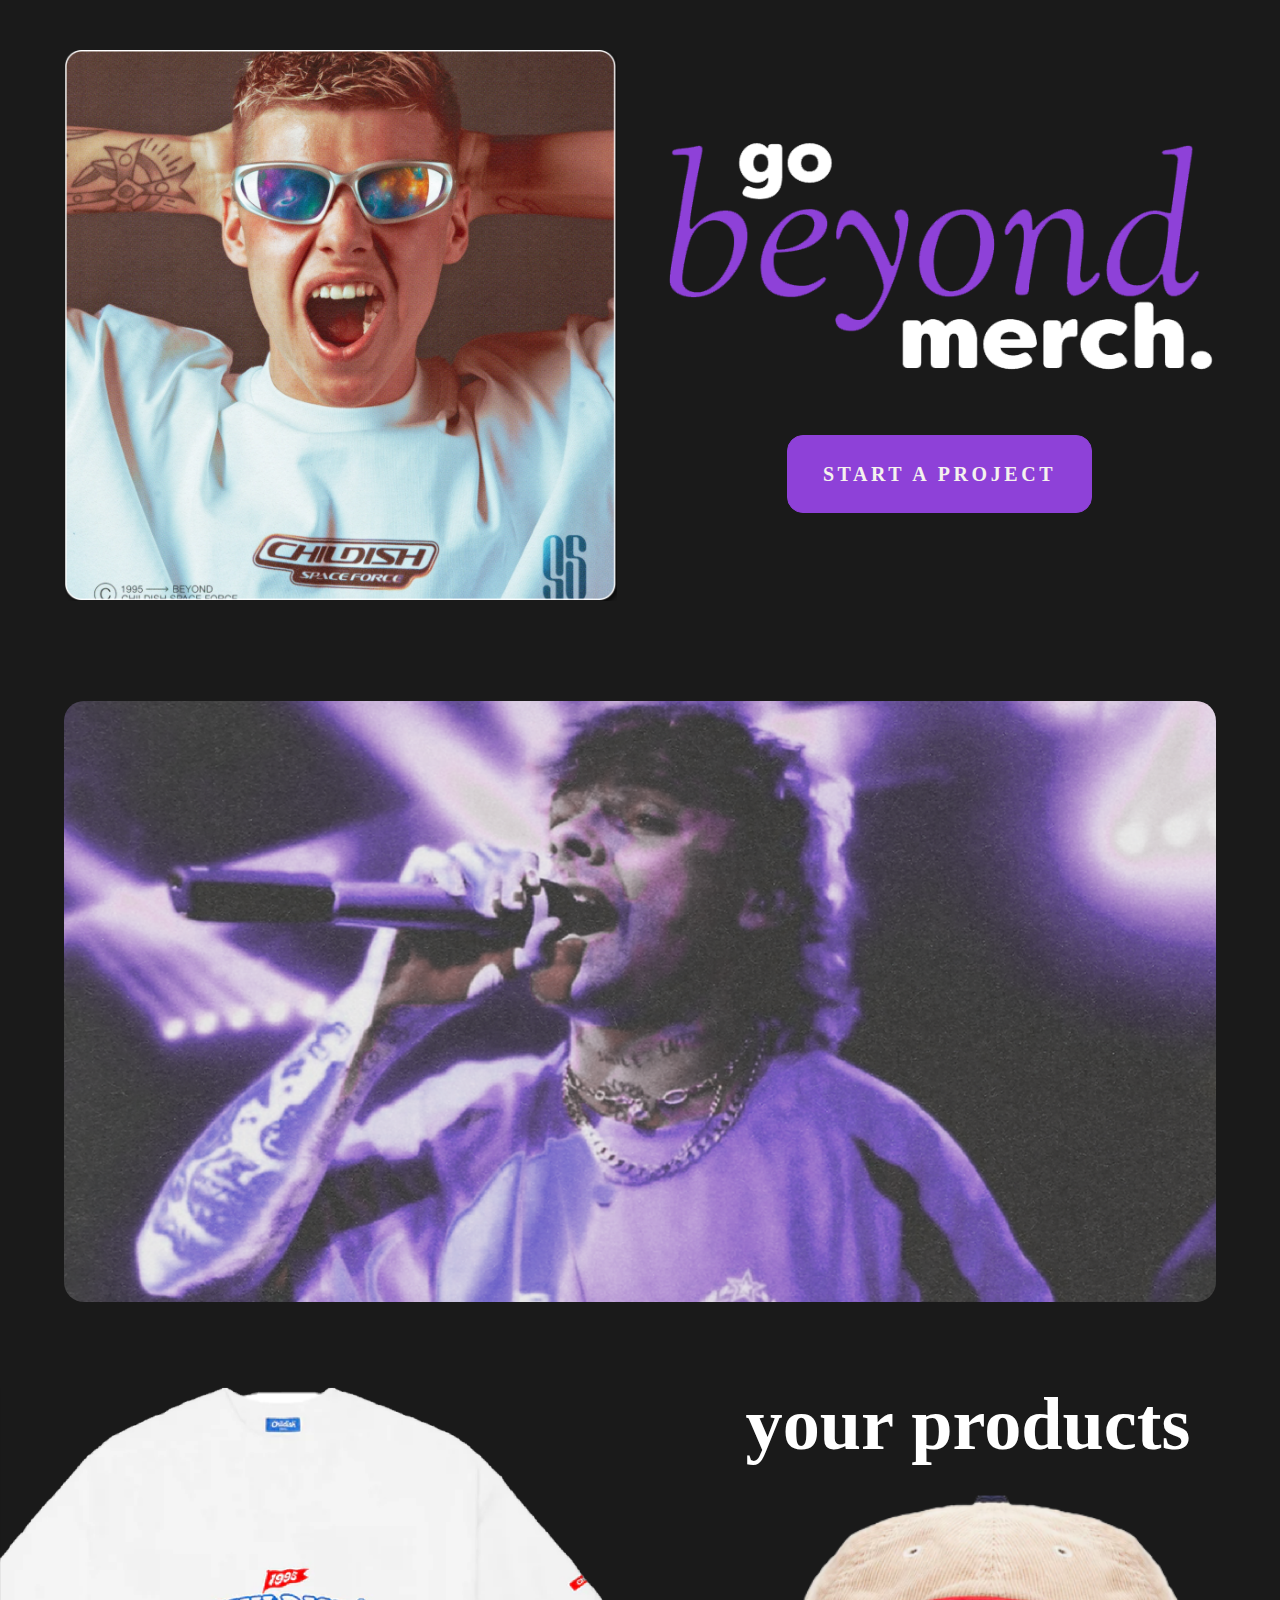
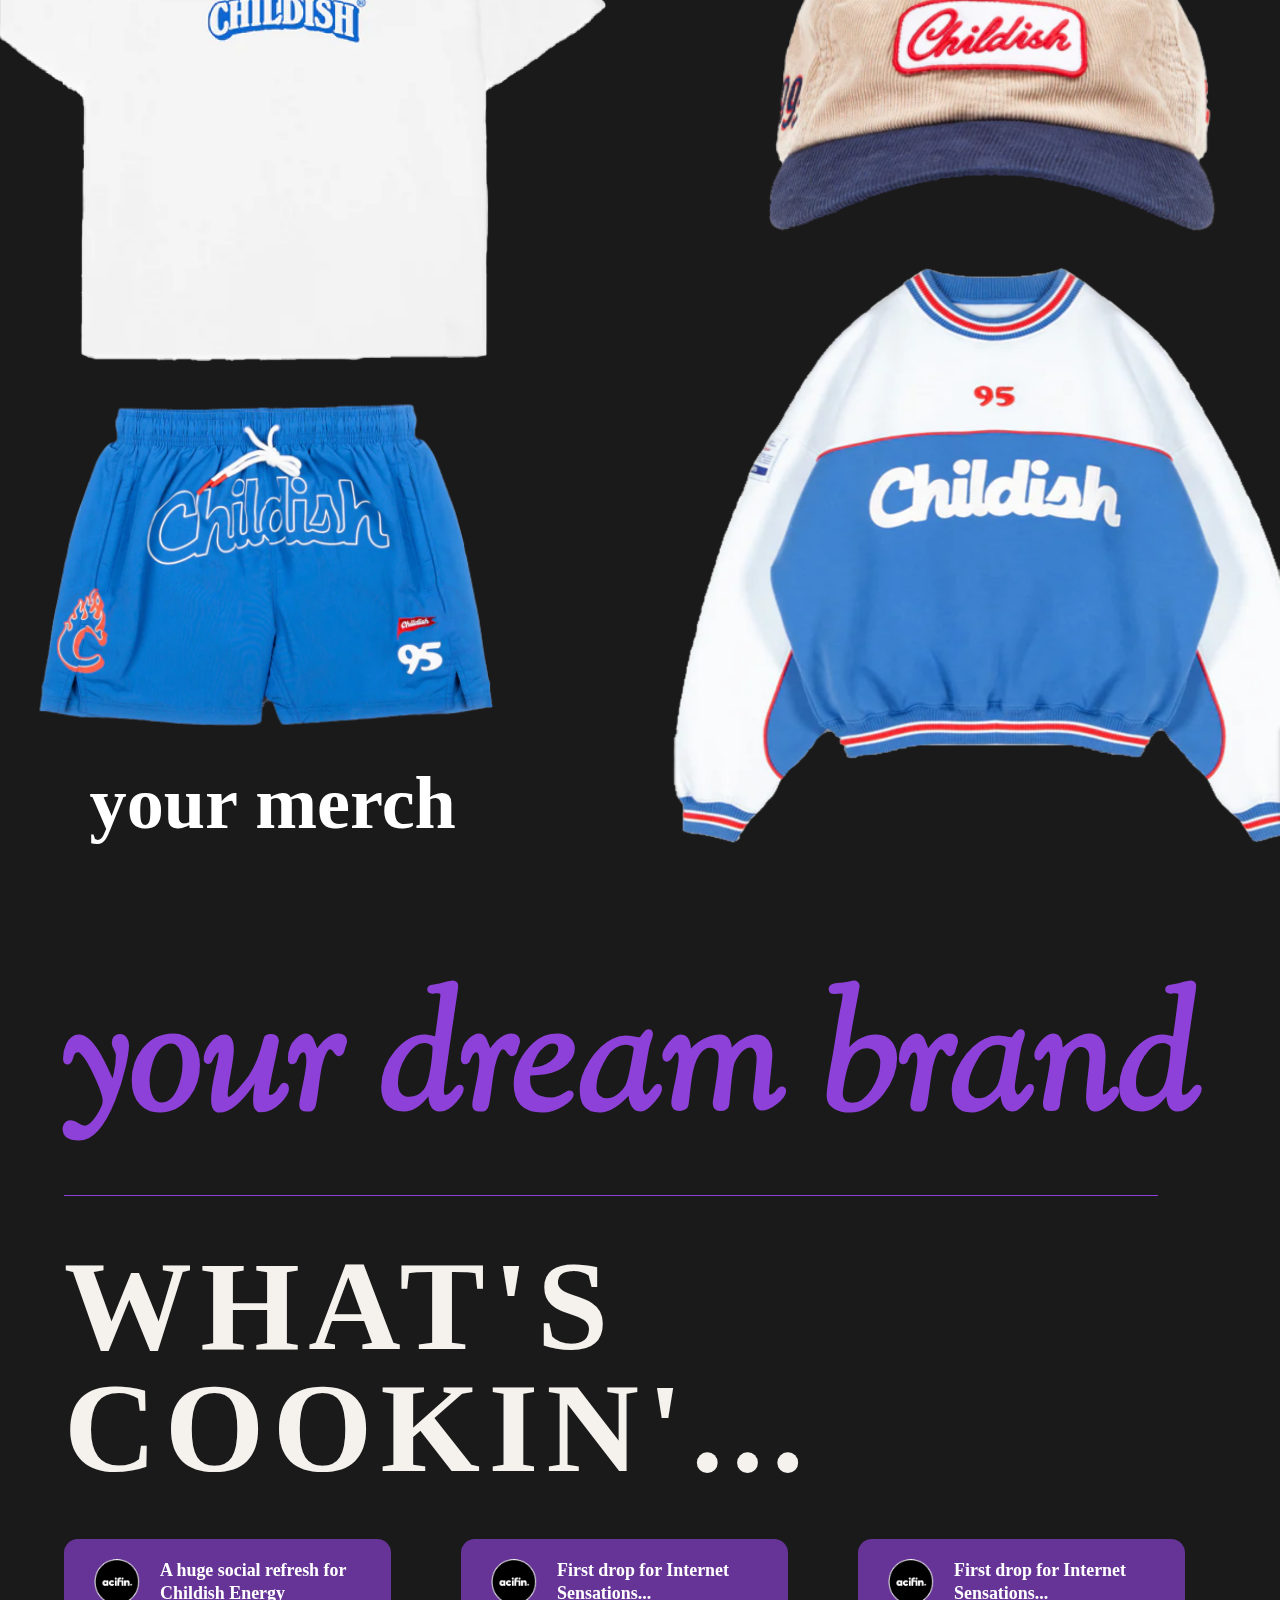
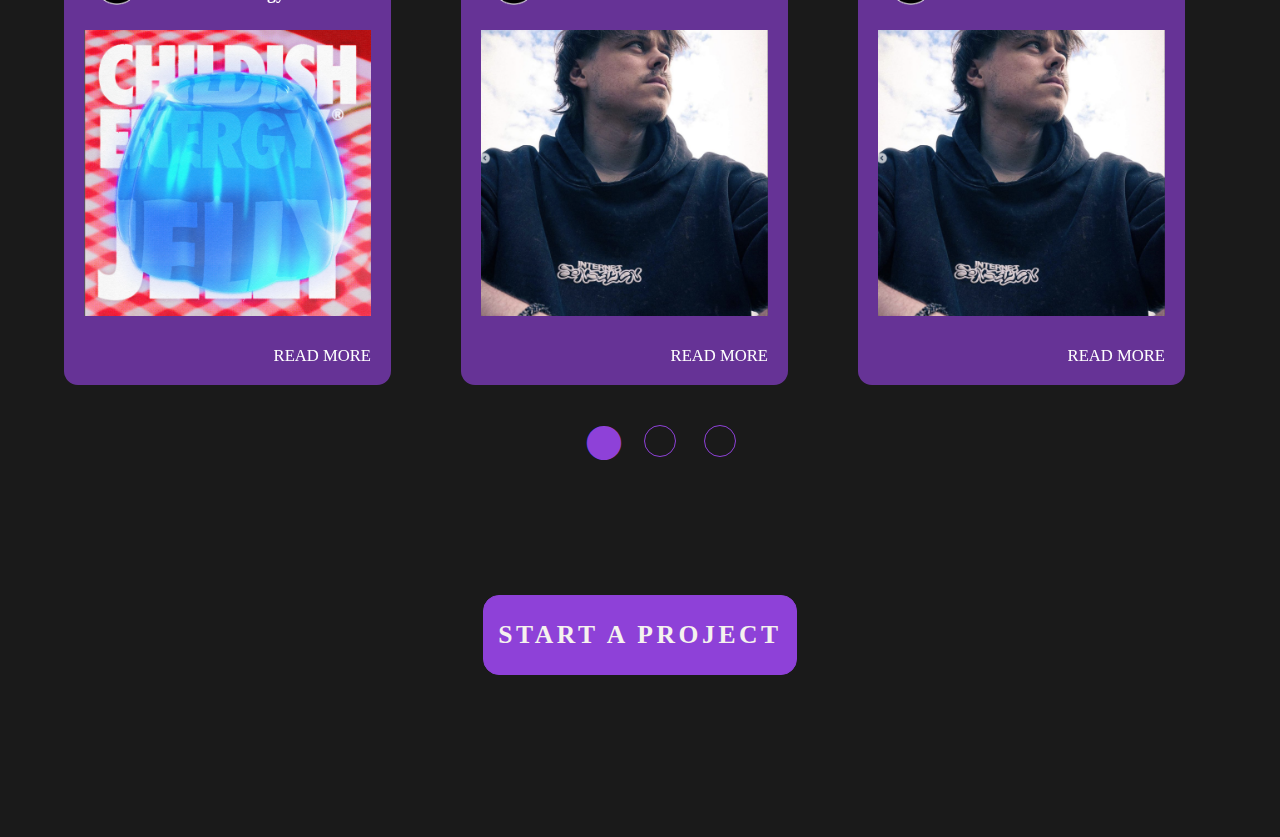
==== index.html @ aa903316 "Add files via upload" ====
<!DOCTYPE html>
<html lang="en">
<head>
    <meta charset="UTF-8">
    <meta name="viewport" content="width=device-width, initial-scale=1.0">
    <link href="https://db.onlinewebfonts.com/c/bab15956435794e3d48309ddf0700b4c?family=Filson+Soft" rel="stylesheet">
    <link rel="stylesheet" type="text/css" href="assets/slick/slick.css">
    <link rel="stylesheet" type="text/css" href="assets/slick/slick-theme.css">
    <link rel="stylesheet" href="assets/style.css">
    <title>Merch</title>
</head>
<body>
    <main class="main_merch_sec">
        <div class="container">
            <section class="merch_container">
                <div class="merch_img_sec">
                    <img src="assets/images/merch_intro_img.png" alt="Merch_Intro">
                </div>
                <div class="merch_intro_sec">
                    <img src="assets/images/merch_intro_txt.png" alt="Merch_txt">
                    <button class="merch_btn">START A PROJECT</button>
                </div>
            </section>
        </div>
        <section class="product_scrollBar">
            <div class="container">
                <div class="scrollBar_line"></div>
            </div>
            
            <div class="container">
                <div class="scrollBar_line"></div>
            </div>
        </section>
        <section class="mobile_product_scroll_container" style="display: none;">
            <div class="line"></div>
            <img src="assets/images/productscroll.gif" alt="Product_scroll">
        </section>
        <section class="merch_poster_sec">
            <div class="container">
                <img src="assets/images/merch_singer.png" alt="Merch Poster">
            </div>
        </section>
        <section class="merch_product_sec">
            <div class="merch_pro_sec_1">
                <div class="merch_pro_img_1">
                    <img src="assets/images/childish-t-shirt.png" alt="Childish T-Shirt">
                </div>
                <div class="merch_pro_img_2">
                    <img src="assets/images/product_shorts.png" alt="Childish Shorts">
                </div>
                
                <h3>your merch</h3>
            </div>
            <div class="merch_pro_sec_2">
                <h3>your products</h3>
                <div class="merch_pro_img_3">
                    <img src="assets/images/product_cap.png" alt="Childish Cap">
                </div>
                <div class="merch_pro_img_4">
                    <img src="assets/images/product_hoodie.png" alt="Childish Hoodie">
                </div>
            </div>
        </section>
        <section class="dream_txt_sec">
            <div class="container">
                <h1>your dream brand</h1>
                <div class="line"></div>
            </div>
        </section>
        <section class="childish_slider_sec">
            <div class="container">
                <h1>WHAT'S COOKIN'...</h1>
            </div>
        </section>
        <section class="slider_wrapper">
            <div class="container">
                <div class="slider">
                    <div class="slider_content">
                        <div class="slider_content_header">
                            <img src="assets/images/acifin_slider_logo.png" alt="Slider Logo">
                            <h4>A huge social refresh for Childish Energy</h4>
                        </div>
                        <div class="slider_content_main">
                            <img src="assets/images/slider_img_1.png" alt="Slider IMG">
                        </div>
                        <div class="slider_read_more">
                            <p>READ MORE</p>
                        </div>
                    </div>
                    <div class="slider_content">
                        <div class="slider_content_header">
                            <img src="assets/images/acifin_slider_logo.png" alt="Slider Logo">
                            <h4>First drop for Internet Sensations...</h4>
                        </div>
                        <div class="slider_content_main">
                            <img src="assets/images/slider_img_2.png" alt="Slider IMG">
                        </div>
                        <div class="slider_read_more">
                            <p>READ MORE</p>
                        </div>
                    </div>
                    <div class="slider_content">
                        <div class="slider_content_header">
                            <img src="assets/images/acifin_slider_logo.png" alt="Slider Logo">
                            <h4>First drop for Internet Sensations...</h4>
                        </div>
                        <div class="slider_content_main">
                            <img src="assets/images/slider_img_2.png" alt="Slider IMG">
                        </div>
                        <div class="slider_read_more">
                            <p>READ MORE</p>
                        </div>
                    </div>
                    <div class="slider_content">
                        <div class="slider_content_header">
                            <img src="assets/images/acifin_slider_logo.png" alt="Slider Logo">
                            <h4>A huge social refresh for Childish Energy</h4>
                        </div>
                        <div class="slider_content_main">
                            <img src="assets/images/slider_img_1.png" alt="Slider IMG">
                        </div>
                        <div class="slider_read_more">
                            <p>READ MORE</p>
                        </div>
                    </div>
                    <div class="slider_content">
                        <div class="slider_content_header">
                            <img src="assets/images/acifin_slider_logo.png" alt="Slider Logo">
                            <h4>First drop for Internet Sensations...</h4>
                        </div>
                        <div class="slider_content_main">
                            <img src="assets/images/slider_img_2.png" alt="Slider IMG">
                        </div>
                        <div class="slider_read_more">
                            <p>READ MORE</p>
                        </div>
                    </div>
                    <div class="slider_content">
                        <div class="slider_content_header">
                            <img src="assets/images/acifin_slider_logo.png" alt="Slider Logo">
                            <h4>First drop for Internet Sensations...</h4>
                        </div>
                        <div class="slider_content_main">
                            <img src="assets/images/slider_img_2.png" alt="Slider IMG">
                        </div>
                        <div class="slider_read_more">
                            <p>READ MORE</p>
                        </div>
                    </div>
                </div>
            </div>
        </section>
        <section class="read_more_sec">
            <div class="container">
                <button class="merch_btn">START A PROJECT</button>
            </div>
        </section>
    </main>
    <script src="https://code.jquery.com/jquery-2.2.0.min.js" type="text/javascript"></script>
    <script src="assets/slick/slick.js" type="text/javascript" charset="utf-8"></script>
    <script type="text/javascript">
        $(document).on('ready', function() {
            $('.slider').slick({
                dots: true,
                arrows: false,
                infinite: true,
                slidesToShow: 3,
                slidesToScroll: 2,
                responsive: [
                    {
                    breakpoint: 1024,
                    settings: {
                        slidesToShow: 3,
                        slidesToScroll: 1,
                        infinite: true,
                        dots: true
                    }
                    },
                    {
                    breakpoint: 768,
                    settings: {
                        slidesToShow: 2,
                        slidesToScroll: 1
                    }
                    },
                    {
                    breakpoint: 590,
                    settings: {
                        slidesToShow: 1,
                        slidesToScroll: 1
                    }
                    }
                ]
            });
        });
    </script>
</body>
</html>
---- assets/style.css ----
* {
    margin: 0px;
    padding: 0px;
}
@font-face {
    font-family: "ofl-sorts-mill-goudy";
    src: url('../assets/fonts/ofl-sorts-mill-goudy.italic.otf') format('opentype');
    font-weight: normal;
    font-style: italic;
}
body {
    background: #1A1A1A;
    font-family: 'Filson Soft';
}
.main_merch_sec {
    display: flex;
    max-width: 100%;
    flex-flow: column wrap; 
}
.container {
    width: 90%;
    margin: 0 auto;
}
.main_merch_sec .container .merch_container {
    display: flex;
    max-width: 100%;
    align-items: center;
    justify-content: space-between;
    padding: 50px 0px;
}
.main_merch_sec .container .merch_container .merch_img_sec {
    display: flex;
    width: 48%;
    height: 100%;
    align-items: center;
    justify-content: center;
}
.main_merch_sec .container .merch_container .merch_img_sec img {
    width: 100%;
}
.main_merch_sec .container .merch_container .merch_intro_sec {
    display: flex;
    flex-direction: column;
    width: 48%;
    height: 100%;
    align-items: center;
    justify-content: center;
}
.main_merch_sec .container .merch_container .merch_intro_sec img {
    width: 100%;
}
.main_merch_sec .container .merch_container .merch_intro_sec .merch_btn {
    display: flex;
    width: 55%;
    align-items: center;
    justify-content: center;
    margin-top: 60px;
    background: #8E41D8;
    border: 1px solid #8E41D8;
    border-radius: 16px;
    padding: 23px 0px;
    color: #F5F2EE;
    font-size: 38px;
    line-height: 46px;
    letter-spacing: 3.57px;
    font-weight: 900;
    font-family: 'Filson Soft';
}
.mobile_product_scroll_container {
    display: flex;
    width: 100%;
    flex-flow: column wrap;
    align-items: center;
    justify-content: center;
    padding-bottom: 50px;
}
.mobile_product_scroll_container img {
    object-fit: contain;
    max-width: 100%;
}
.mobile_product_scroll_container .line {
    border-bottom: 1px solid #8E41D8;
    width: 82%;
    margin-bottom: 20px;
}
.main_merch_sec .merch_poster_sec {
    width: 100%;
    padding: 50px 0px 80px;
}
.main_merch_sec .merch_poster_sec .container img {
    width: 100%;
    border-radius: 20px;
}
.merch_product_sec {
    display: flex;
    max-width: 100%;
    align-items: center;
    justify-content: space-between;
    padding-bottom: 50px;
}
.merch_product_sec .merch_pro_sec_1 {
    display: flex;
    max-width: 50%;
    flex-flow: column wrap;
    gap: 30px;
    align-items: flex-start;
    justify-content: center;
}
.merch_product_sec .merch_pro_sec_1 h3 {
    color: #FFFFFF;
    font-size: 5.8vw;
    line-height: 6vw;
    width: 100%;
    padding-left: 7vw;
}
.merch_product_sec .merch_pro_sec_1 .merch_pro_img_1 {
    display: flex;
    width: 95%;
    align-items: center;
    justify-content: flex-start;
}
.merch_product_sec .merch_pro_sec_1 .merch_pro_img_1 img {
    width: 100%;
}
.merch_product_sec .merch_pro_sec_1 .merch_pro_img_2 {
    display: flex;
    width: 85%;
    align-items: center;
    justify-content: center;
}
.merch_product_sec .merch_pro_sec_1 .merch_pro_img_2 img {
    width: 90%;
}
.merch_product_sec .merch_pro_sec_2 {
    display: flex;
    max-width: 50%;
    flex-flow: column wrap;
    gap: 30px;
    align-items: flex-end;
    justify-content: center;
}
.merch_product_sec .merch_pro_sec_2 h3 {
    color: #FFFFFF;
    font-size: 5.8vw;
    line-height: 6vw;
    padding-right: 7vw;
}
.merch_product_sec .merch_pro_sec_2 .merch_pro_img_3 {
    display: flex;
    width: 85%;
    align-items: center;
    justify-content: center;
}
.merch_product_sec .merch_pro_sec_2 .merch_pro_img_3 img {
    width: 90%;
}
.merch_product_sec .merch_pro_sec_2 .merch_pro_img_4 {
    display: flex;
    width: 95%;
    align-items: center;
    justify-content: flex-end;
}
.merch_product_sec .merch_pro_sec_2 .merch_pro_img_4 img {
    width: 100%;
}
.main_merch_sec .dream_txt_sec {
    width: 100%;
    padding: 50px 0px;
}
.main_merch_sec .dream_txt_sec .container h1 {
    font-family: 'ofl-sorts-mill-goudy';
    color: #8E41D8;
    font-size: 12.9vw;
}
.main_merch_sec .dream_txt_sec .container .line {
    border-bottom: 1px solid #8E41D8;
    width: 95%;
}
.main_merch_sec .childish_slider_sec {
    width: 100%;
    padding: 0px 0px 50px;
}
.main_merch_sec .childish_slider_sec .container h1 {
    color: #F5F2EE;
    font-size: 10vw;
    line-height: 9.5vw;
    letter-spacing: 8.32px;
    font-weight: 900;
}
.slider_wrapper {
    width: 100%;
    padding: 0px 0px 80px;
}
.slider_wrapper .container {
    width: 93%;
    margin: 0 5vw;
}
.slider_wrapper .slider {
    display: flex;
    max-width: 100%;
}
.slider_wrapper .slider .slider_content {
    background: #8f41d8a8;
    border-radius: 14px;
    padding: 20px;
    margin-right: 70px;
}
.slider_wrapper .slider .slider_content .slider_content_header {
    display: flex;
    max-width: 100%;
    gap: 20px;
    align-items: center;
    margin-bottom: 25px;
}
.slider_wrapper .slider .slider_content .slider_content_header img {
    width: 3.6vw;
    padding-left: 10px;
}
.slider_wrapper .slider .slider_content .slider_content_header h4 {
    color: #FFFFFF;
    font-size: 1.46vw;
    line-height: 1.8vw;
    width: 17vw;
}
.slider_wrapper .slider .slider_content .slider_content_main {
    display: flex;
    width: 100%;
    margin-bottom: 30px;
}
.slider_wrapper .slider .slider_content .slider_content_main img {
    width: 100%;
}
.slider_wrapper .slider .slider_content .slider_read_more p {
    color: #fff;
    font-size: 1.3vw;
    line-height: 1.5vw;
    text-align: right;
}
.main_merch_sec .read_more_sec {
    max-width: 100%;
    padding: 100px 0px 130px;
}
.main_merch_sec .read_more_sec .container {
    display: flex;
    align-items: center;
    justify-content: center;
}
.main_merch_sec .read_more_sec .container .merch_btn {
    display: flex;
    width: 24.5vw;
    align-items: center;
    justify-content: center;
    background: #8E41D8;
    border: 1px solid #8E41D8;
    border-radius: 16px;
    padding: 23px 0px;
    color: #F5F2EE;
    font-size: 2vw;
    line-height: 2.5vw;
    letter-spacing: 3.57px;
    font-weight: 900;
    font-family: 'Filson Soft';
}
/* Media Query */
@media screen and (max-width: 1800px) {
    .main_merch_sec .container .merch_container .merch_intro_sec .merch_btn {
        font-size: 35px;
        line-height: 45px;
    }
}
@media screen and (max-width: 1700px) {
    .main_merch_sec .container .merch_container .merch_intro_sec .merch_btn {
        font-size: 32px;
        line-height: 42px;
    }
}
@media screen and (max-width: 1550px) {
    .main_merch_sec .container .merch_container .merch_intro_sec .merch_btn {
        font-size: 26px;
        line-height: 36px;
    }
}
@media screen and (max-width: 1300px) {
    .main_merch_sec .container .merch_container .merch_intro_sec .merch_btn {
        font-size: 20px;
        line-height: 30px;
    }
    .slider_wrapper .slider .slider_content .slider_content_header h4 {
        font-size: 1.4vw;
        width: 15vw;
    }
}
@media screen and (max-width: 1080px) {
    .main_merch_sec .container .merch_container .merch_intro_sec .merch_btn {
        font-size: 17px;
        line-height: 27px;
    }
    .slider_wrapper .slider .slider_content .slider_content_header h4 {
        font-size: 1vw;
        line-height: 1.4vw;
        width: 13.4vw;
    }
    .main_merch_sec .read_more_sec {
        padding: 100px 0px 60px;
    }
    .main_merch_sec .read_more_sec .container .merch_btn {
        width: 26vw;
    }
}
@media screen and (max-width: 990px) {
    .main_merch_sec .container .merch_container .merch_intro_sec .merch_btn {
        width: 70%;
        font-size: 17px;
        line-height: 27px;
        padding: 15px 0px;
    }
    .main_merch_sec .read_more_sec .container .merch_btn {
        width: 28vw;
    }
}
@media screen and (max-width: 767px) {
    .main_merch_sec .container .merch_container {
        flex-direction: column-reverse;
    }
    .main_merch_sec .container .merch_container .merch_intro_sec {
        width: 100%;
        margin-bottom: 40px;
    }
    .main_merch_sec .container .merch_container .merch_intro_sec .merch_btn {
        width: 55%;
        font-size: 26px;
        line-height: 36px;
        padding: 15px 0px;
    }
    .main_merch_sec .container .merch_container .merch_img_sec {
        width: 100%;
    }
    .mobile_product_scroll_container {
        display: flex !important;
    } 
    .main_merch_sec .merch_poster_sec {
        padding: 0px 0px 80px;
    }
    .main_merch_sec .childish_slider_sec {
        padding: 0px;
    }
    .slider_wrapper {
        padding: 50px 0px 80px;
    }
    .slider_wrapper .slider .slider_content .slider_content_header h4 {
        font-size: 2vw;
        line-height: 2.4vw;
        width: 21.4vw;
    }
    .main_merch_sec .read_more_sec .container .merch_btn {
        width: 30vw;
    }
    .main_merch_sec .read_more_sec {
        display: none;
    }
}
@media screen and (max-width: 650px) {
    .main_merch_sec .container .merch_container .merch_intro_sec .merch_btn {
        font-size: 21px;
        line-height: 31px;
    }
    .main_merch_sec .read_more_sec .container .merch_btn {
        width: 32vw;
    }
}
@media screen and (max-width: 580px) {
    .slider_wrapper .slider .slider_content .slider_content_header img {
        width: 10vw;
        padding-left: 10px;
    }
    .slider_wrapper .slider .slider_content .slider_content_header h4 {
        font-size: 5vw;
        line-height: 5.4vw;
        width: 57vw;
    }
    .slider_wrapper .slider .slider_content .slider_read_more p {
        font-size: 4vw;
        line-height: 4.5vw;
    }
}
@media screen and (max-width: 540px) {
    .main_merch_sec .container .merch_container .merch_intro_sec .merch_btn {
        font-size: 14px;
        line-height: 24px;
        width: 55%;
        padding: 10px 0px;
        margin-top: 30px;
    }
    .slider_wrapper .slider .slider_content .slider_content_header img {
        width: 12vw;
        padding-left: 10px;
    }
    .slider_wrapper .slider .slider_content .slider_content_header h4 {
        font-size: 4vw;
        line-height: 4.4vw;
        width: 46.4vw;
    }
    .slider_wrapper .slider .slider_content .slider_read_more p {
        font-size: 4vw;
        line-height: 4.5vw;
    }
    .slick-dots {
        width: 92%;
    }
    .slick-dots li.slick-active button:before {
        font-size: 27px;
        line-height: 27px;
    }
    .slick-dots li button:before {
        font-size: 20px;
        line-height: 20px;
        width: 20px;
        height: 20px;
    }
    .slick-dots li {
        margin: 0 5px;
    }
}
@media screen and (max-width: 400px) {
    .main_merch_sec .container .merch_container .merch_intro_sec .merch_btn {
        font-size: 11px;
        line-height: 21px;
    }
}
@media screen and (max-width: 375px) {
    .main_merch_sec .container .merch_container .merch_intro_sec .merch_btn {
        font-size: 10px;
        line-height: 20px;
        padding: 6px 0px;
    }
}
@media screen and (max-width: 320px) {
    .main_merch_sec .container .merch_container .merch_intro_sec .merch_btn {
        font-size: 8px;
        line-height: 18px;
        width: 58%;
    }
}
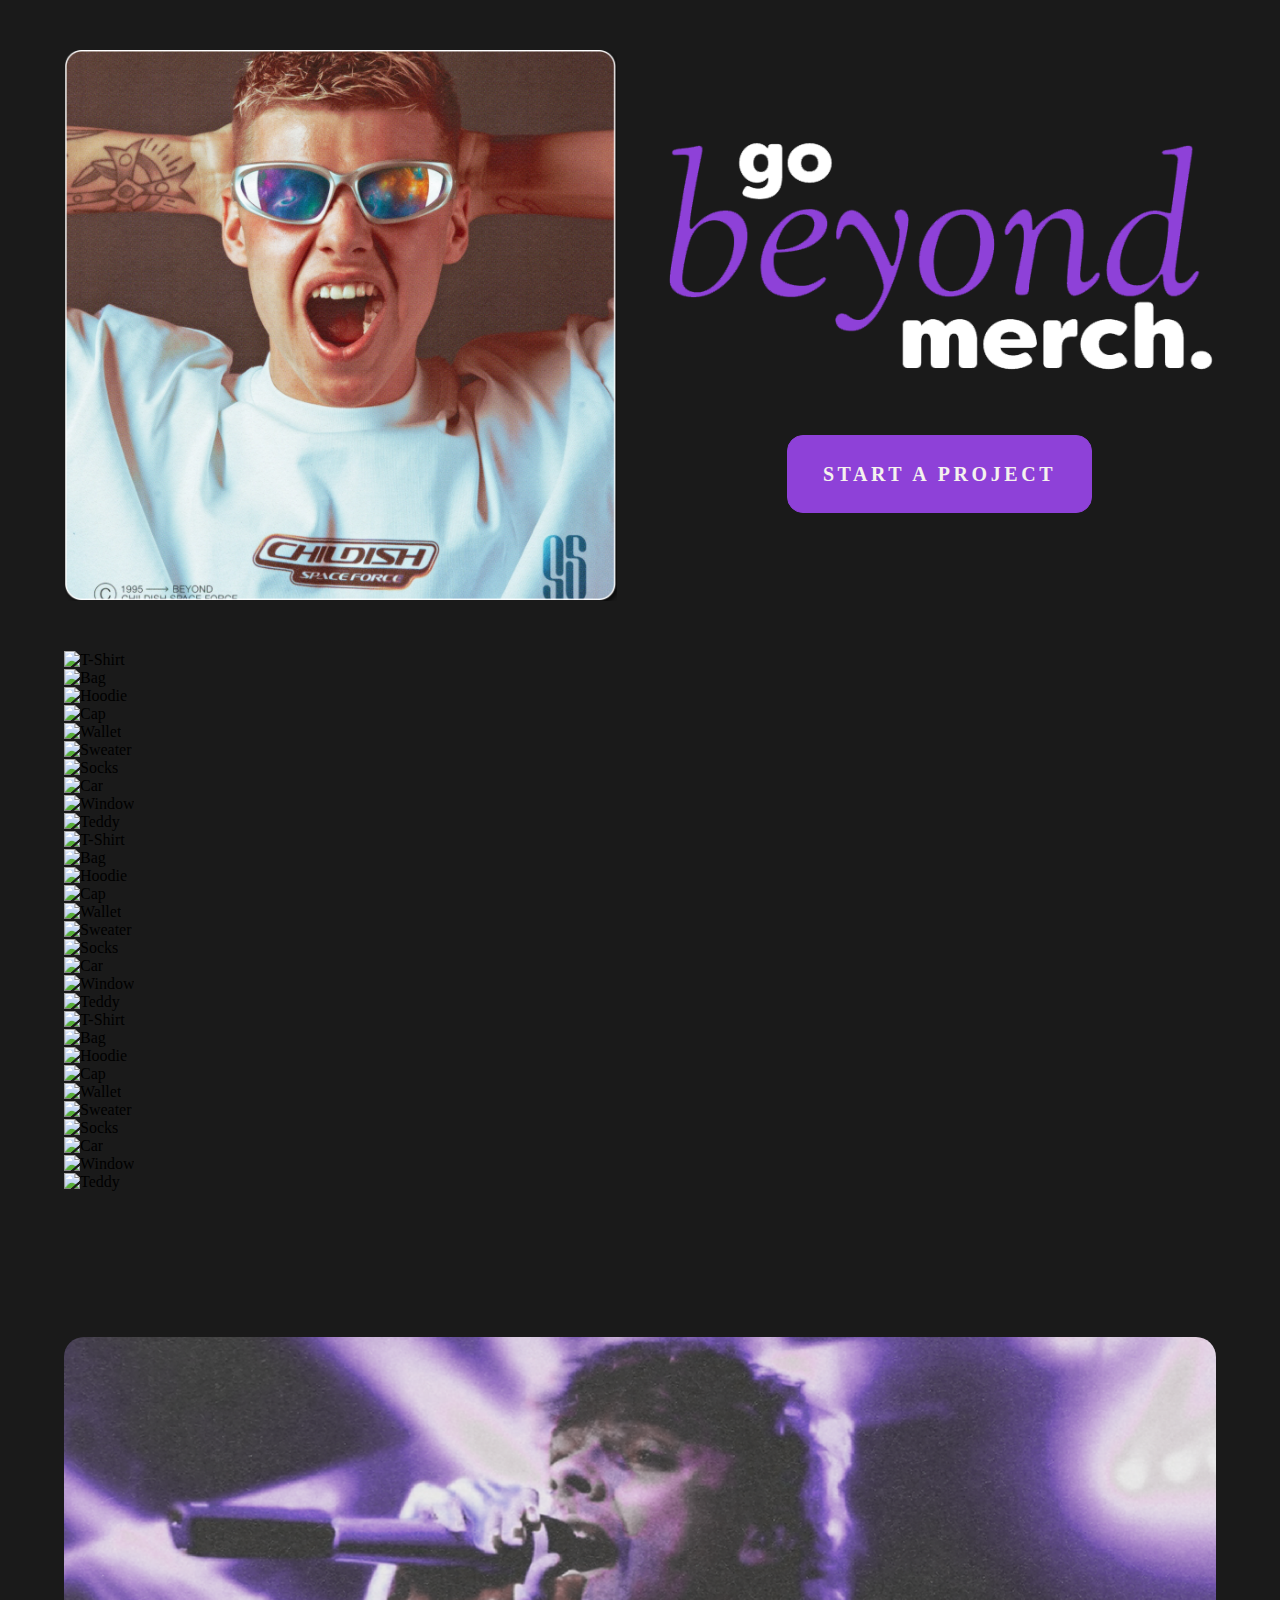
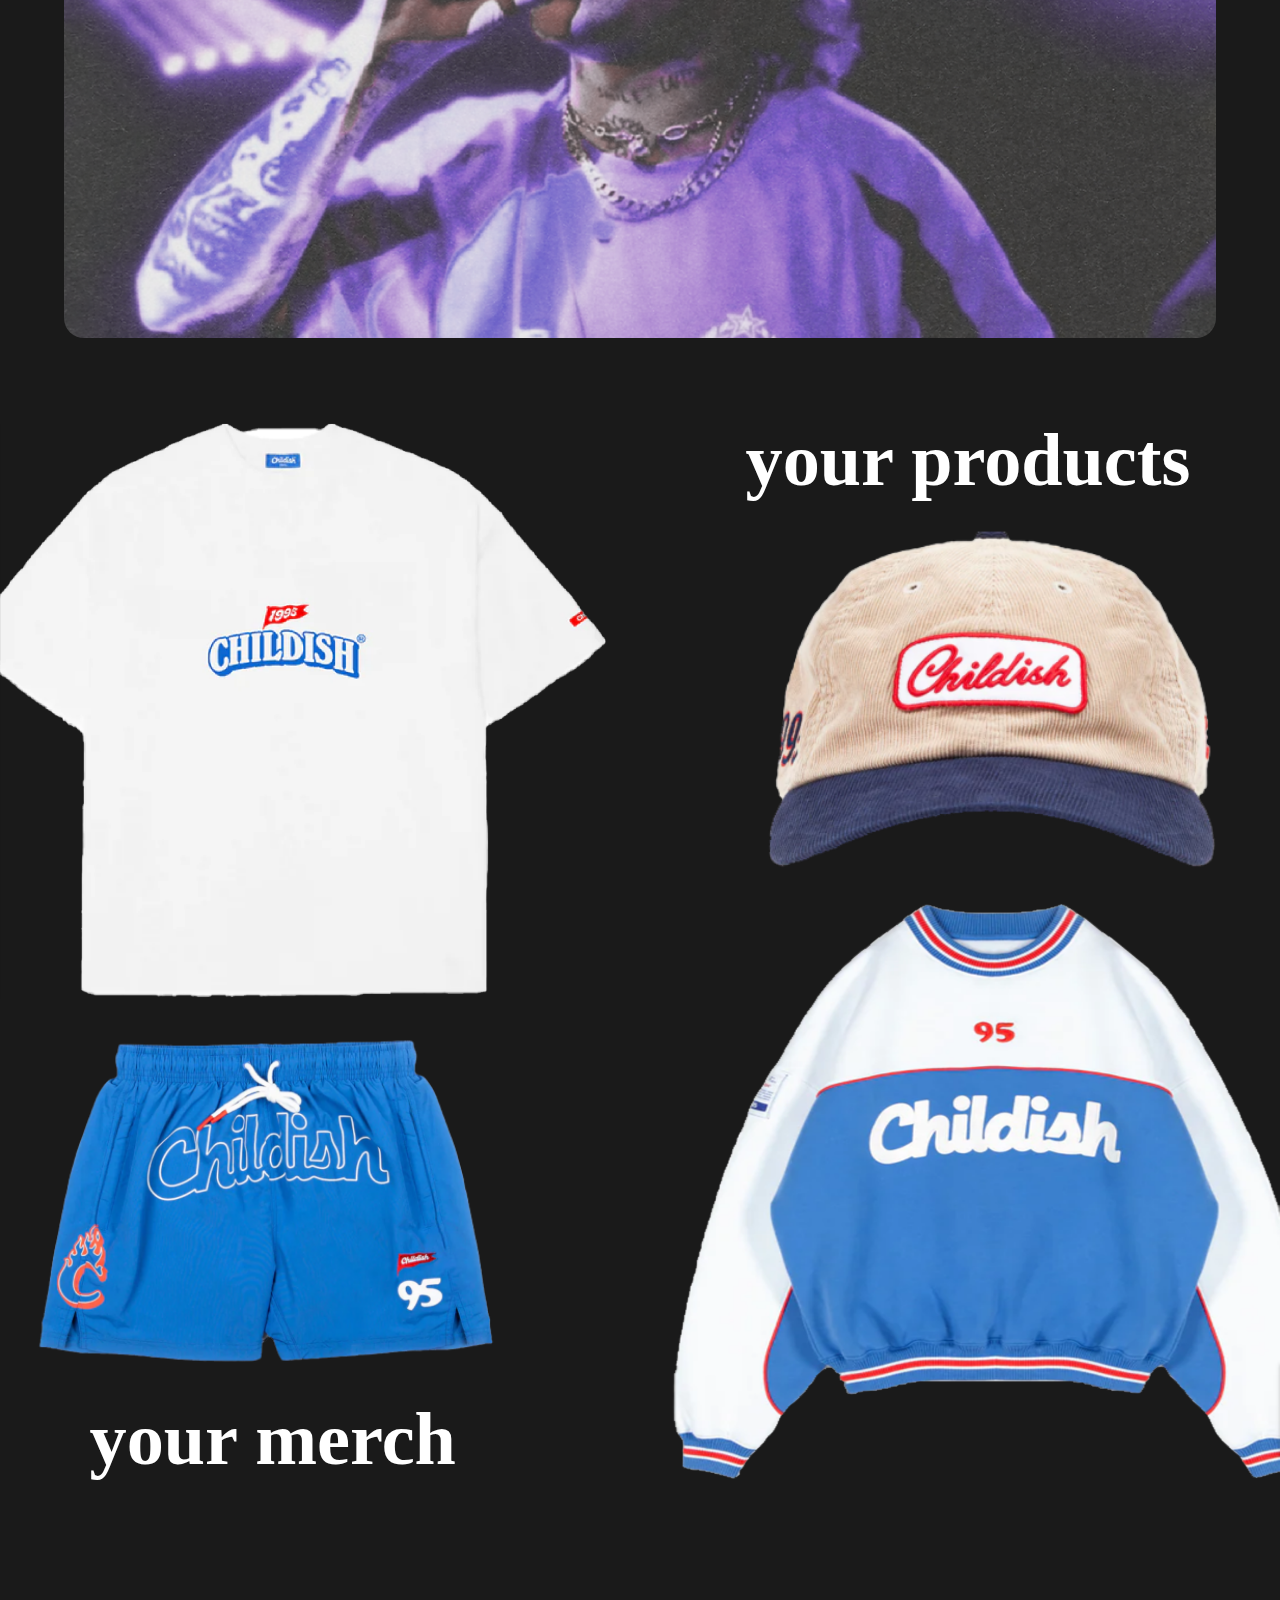
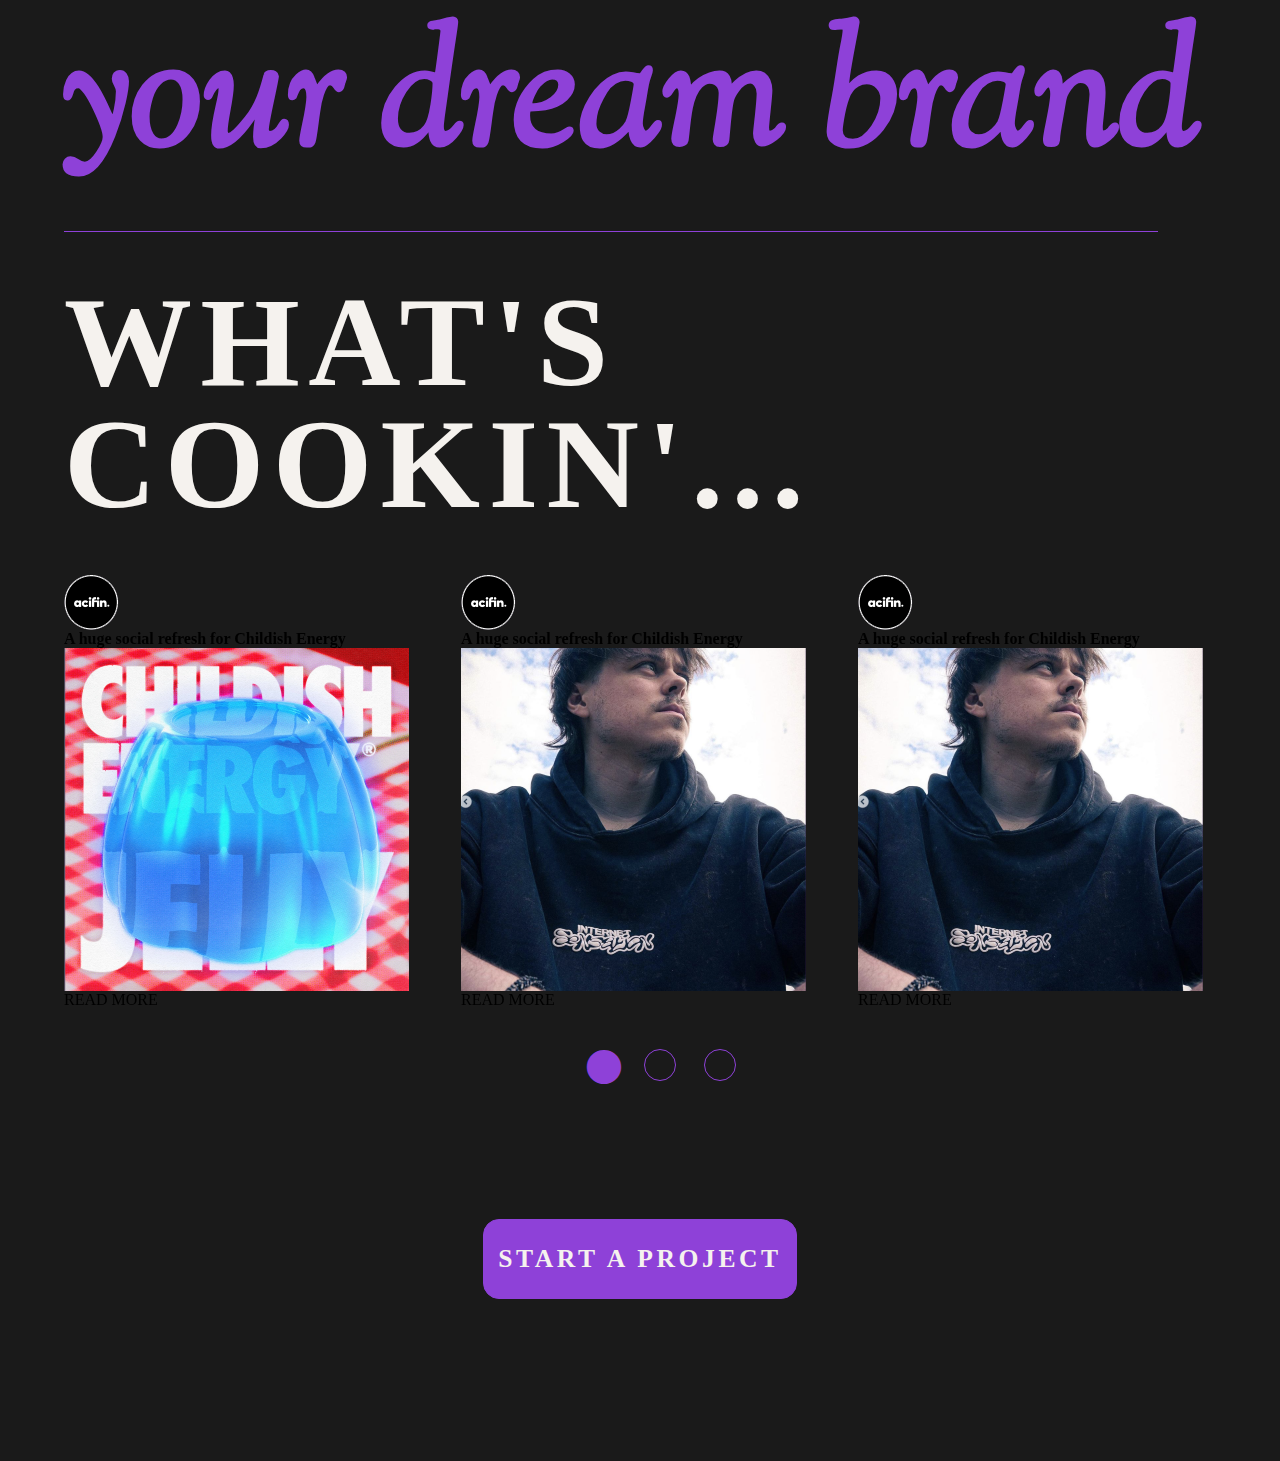
==== commit cc689460: "Update index.html" ====
--- a/index.html
+++ b/index.html
@@ -26,14 +26,105 @@
             <div class="container">
                 <div class="scrollBar_line"></div>
             </div>
-            
+            <div class="slider">
+                <div class="container">
+                    <div class="slide-track">
+                        <div class="slide">
+                            <img src="assets/images/purple-tshirt.png" alt="T-Shirt" />
+                        </div>
+                        <div class="slide">
+                            <img src="assets/images/purple-bag.png" alt="Bag" />
+                        </div>
+                        <div class="slide">
+                            <img src="assets/images/purple-hoddie.png" alt="Hoodie" />
+                        </div>
+                        <div class="slide">
+                            <img src="assets/images/purple.cap" alt="Cap" />
+                        </div>
+                        <div class="slide">
+                            <img src="assets/images/purple_wallet.png" alt="Wallet" />
+                        </div>
+                        <div class="slide">
+                            <img src="assets/images/purple-sweater.png" alt="Sweater" />
+                        </div>
+                        <div class="slide">
+                            <img src="assets/images/purple-socks.png" alt="Socks" />
+                        </div>
+                        <div class="slide">
+                            <img src="assets/images/purple-car.png" alt="Car" />
+                        </div>
+                        <div class="slide">
+                            <img src="assets/images/purple-window.png" alt="Window" />
+                        </div>
+                        <div class="slide">
+                            <img src="assets/images/purple-teddy.png" alt="Teddy" />
+                        </div>
+                        <div class="slide">
+                            <img src="assets/images/purple-tshirt.png" alt="T-Shirt" />
+                        </div>
+                        <div class="slide">
+                            <img src="assets/images/purple-bag.png" alt="Bag" />
+                        </div>
+                        <div class="slide">
+                            <img src="assets/images/purple-hoddie.png" alt="Hoodie" />
+                        </div>
+                        <div class="slide">
+                            <img src="assets/images/purple.cap" alt="Cap" />
+                        </div>
+                        <div class="slide">
+                            <img src="assets/images/purple_wallet.png" alt="Wallet" />
+                        </div>
+                        <div class="slide">
+                            <img src="assets/images/purple-sweater.png" alt="Sweater" />
+                        </div>
+                        <div class="slide">
+                            <img src="assets/images/purple-socks.png" alt="Socks" />
+                        </div>
+                        <div class="slide">
+                            <img src="assets/images/purple-car.png" alt="Car" />
+                        </div>
+                        <div class="slide">
+                            <img src="assets/images/purple-window.png" alt="Window" />
+                        </div>
+                        <div class="slide">
+                            <img src="assets/images/purple-teddy.png" alt="Teddy" />
+                        </div>
+                        <div class="slide">
+                            <img src="assets/images/purple-tshirt.png" alt="T-Shirt" />
+                        </div>
+                        <div class="slide">
+                            <img src="assets/images/purple-bag.png" alt="Bag" />
+                        </div>
+                        <div class="slide">
+                            <img src="assets/images/purple-hoddie.png" alt="Hoodie" />
+                        </div>
+                        <div class="slide">
+                            <img src="assets/images/purple.cap" alt="Cap" />
+                        </div>
+                        <div class="slide">
+                            <img src="assets/images/purple_wallet.png" alt="Wallet" />
+                        </div>
+                        <div class="slide">
+                            <img src="assets/images/purple-sweater.png" alt="Sweater" />
+                        </div>
+                        <div class="slide">
+                            <img src="assets/images/purple-socks.png" alt="Socks" />
+                        </div>
+                        <div class="slide">
+                            <img src="assets/images/purple-car.png" alt="Car" />
+                        </div>
+                        <div class="slide">
+                            <img src="assets/images/purple-window.png" alt="Window" />
+                        </div>
+                        <div class="slide">
+                            <img src="assets/images/purple-teddy.png" alt="Teddy" />
+                        </div>
+                    </div>
+                </div>
+            </div>
             <div class="container">
                 <div class="scrollBar_line"></div>
             </div>
-        </section>
-        <section class="mobile_product_scroll_container" style="display: none;">
-            <div class="line"></div>
-            <img src="assets/images/productscroll.gif" alt="Product_scroll">
         </section>
         <section class="merch_poster_sec">
             <div class="container">
@@ -74,7 +165,7 @@
         </section>
         <section class="slider_wrapper">
             <div class="container">
-                <div class="slider">
+                <div class="slider_instagram">
                     <div class="slider_content">
                         <div class="slider_content_header">
                             <img src="assets/images/acifin_slider_logo.png" alt="Slider Logo">
@@ -90,19 +181,19 @@
                     <div class="slider_content">
                         <div class="slider_content_header">
                             <img src="assets/images/acifin_slider_logo.png" alt="Slider Logo">
-                            <h4>First drop for Internet Sensations...</h4>
-                        </div>
-                        <div class="slider_content_main">
-                            <img src="assets/images/slider_img_2.png" alt="Slider IMG">
-                        </div>
-                        <div class="slider_read_more">
-                            <p>READ MORE</p>
-                        </div>
-                    </div>
-                    <div class="slider_content">
-                        <div class="slider_content_header">
-                            <img src="assets/images/acifin_slider_logo.png" alt="Slider Logo">
-                            <h4>First drop for Internet Sensations...</h4>
+                            <h4>A huge social refresh for Childish Energy</h4>
+                        </div>
+                        <div class="slider_content_main">
+                            <img src="assets/images/slider_img_2.png" alt="Slider IMG">
+                        </div>
+                        <div class="slider_read_more">
+                            <p>READ MORE</p>
+                        </div>
+                    </div>
+                    <div class="slider_content">
+                        <div class="slider_content_header">
+                            <img src="assets/images/acifin_slider_logo.png" alt="Slider Logo">
+                            <h4>A huge social refresh for Childish Energy</h4>
                         </div>
                         <div class="slider_content_main">
                             <img src="assets/images/slider_img_2.png" alt="Slider IMG">
@@ -126,19 +217,19 @@
                     <div class="slider_content">
                         <div class="slider_content_header">
                             <img src="assets/images/acifin_slider_logo.png" alt="Slider Logo">
-                            <h4>First drop for Internet Sensations...</h4>
-                        </div>
-                        <div class="slider_content_main">
-                            <img src="assets/images/slider_img_2.png" alt="Slider IMG">
-                        </div>
-                        <div class="slider_read_more">
-                            <p>READ MORE</p>
-                        </div>
-                    </div>
-                    <div class="slider_content">
-                        <div class="slider_content_header">
-                            <img src="assets/images/acifin_slider_logo.png" alt="Slider Logo">
-                            <h4>First drop for Internet Sensations...</h4>
+                            <h4>A huge social refresh for Childish Energy</h4>
+                        </div>
+                        <div class="slider_content_main">
+                            <img src="assets/images/slider_img_2.png" alt="Slider IMG">
+                        </div>
+                        <div class="slider_read_more">
+                            <p>READ MORE</p>
+                        </div>
+                    </div>
+                    <div class="slider_content">
+                        <div class="slider_content_header">
+                            <img src="assets/images/acifin_slider_logo.png" alt="Slider Logo">
+                            <h4>A huge social refresh for Childish Energy</h4>
                         </div>
                         <div class="slider_content_main">
                             <img src="assets/images/slider_img_2.png" alt="Slider IMG">
@@ -155,17 +246,17 @@
                 <button class="merch_btn">START A PROJECT</button>
             </div>
         </section>
-    </main>
-    <script src="https://code.jquery.com/jquery-2.2.0.min.js" type="text/javascript"></script>
-    <script src="assets/slick/slick.js" type="text/javascript" charset="utf-8"></script>
-    <script type="text/javascript">
-        $(document).on('ready', function() {
-            $('.slider').slick({
-                dots: true,
-                arrows: false,
-                infinite: true,
-                slidesToShow: 3,
-                slidesToScroll: 2,
+        
+        <script src="https://code.jquery.com/jquery-2.2.0.min.js" type="text/javascript"></script>
+        <script src="assets/slick/slick.js" type="text/javascript" charset="utf-8"></script>
+        <script type="text/javascript">
+            $(document).on('ready', function() {
+                $('.slider_instagram').slick({
+                    dots: true,
+                    arrows: false,
+                    infinite: true,
+                    slidesToShow: 3,
+                    slidesToScroll: 2,
                 responsive: [
                     {
                     breakpoint: 1024,
@@ -177,7 +268,7 @@
                     }
                     },
                     {
-                    breakpoint: 768,
+                    breakpoint: 830,
                     settings: {
                         slidesToShow: 2,
                         slidesToScroll: 1
@@ -191,8 +282,10 @@
                     }
                     }
                 ]
+                });
             });
-        });
-    </script>
+        </script>
+    </body>
+    </html>
 </body>
-</html>+</html>
